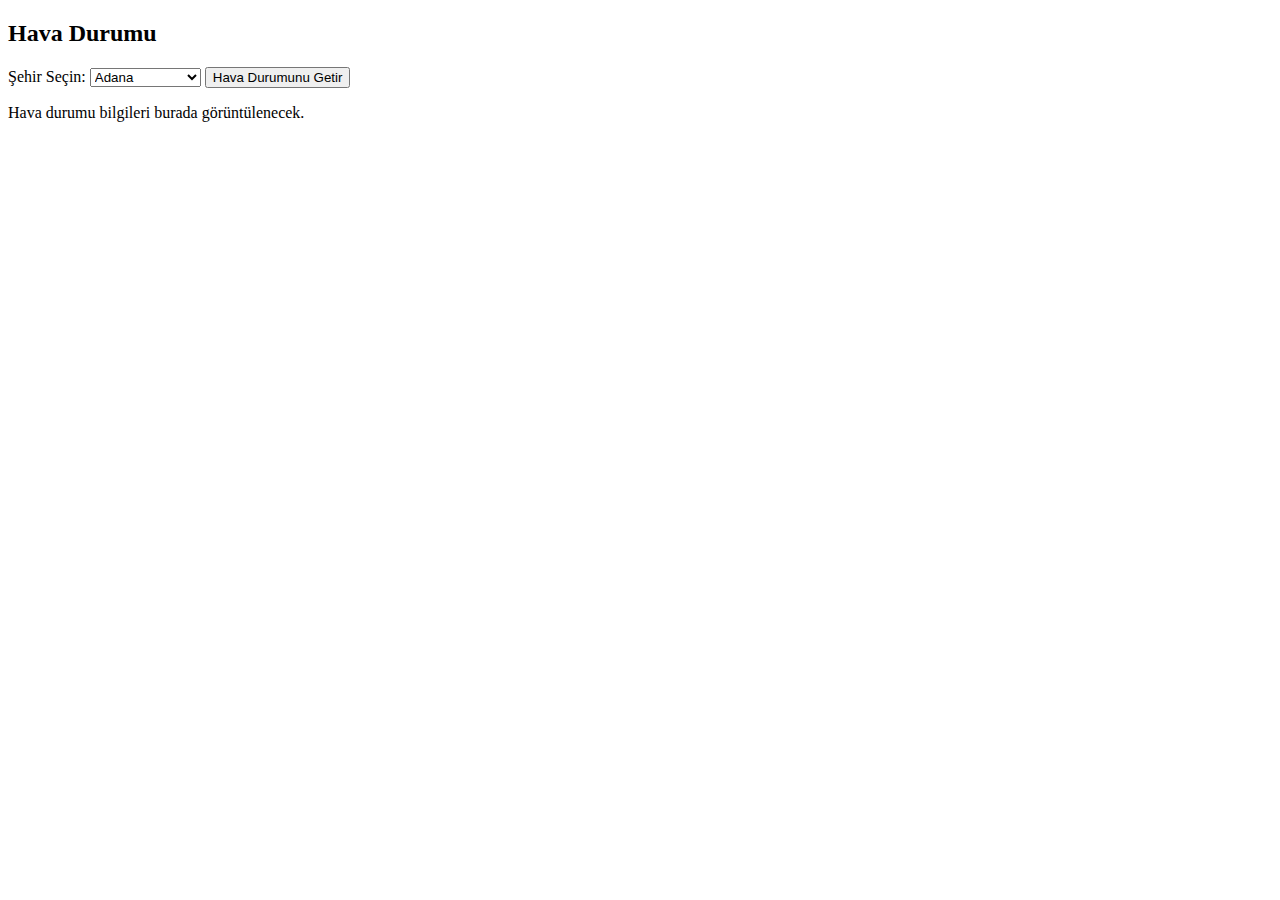
==== web/index.html @ 629f5ea4 "hava durumu api bağlantısı yapıldı" ====
<!DOCTYPE html>
<html lang="tr">
<head>
    <meta charset="UTF-8">
    <meta name="viewport" content="width=device-width, initial-scale=1.0">
    <title>Hava Durumu</title>
    <script defer src="assets/javascript/main.js"></script>
</head>
<body>
    <h2>Hava Durumu</h2>
    <label for="citySelect">Şehir Seçin:</label>
    <select id="citySelect"></select>
    <button onclick="fetchWeather()">Hava Durumunu Getir</button>
    
    <p id="weather">Hava durumu bilgileri burada görüntülenecek.</p>
</body>
</html>
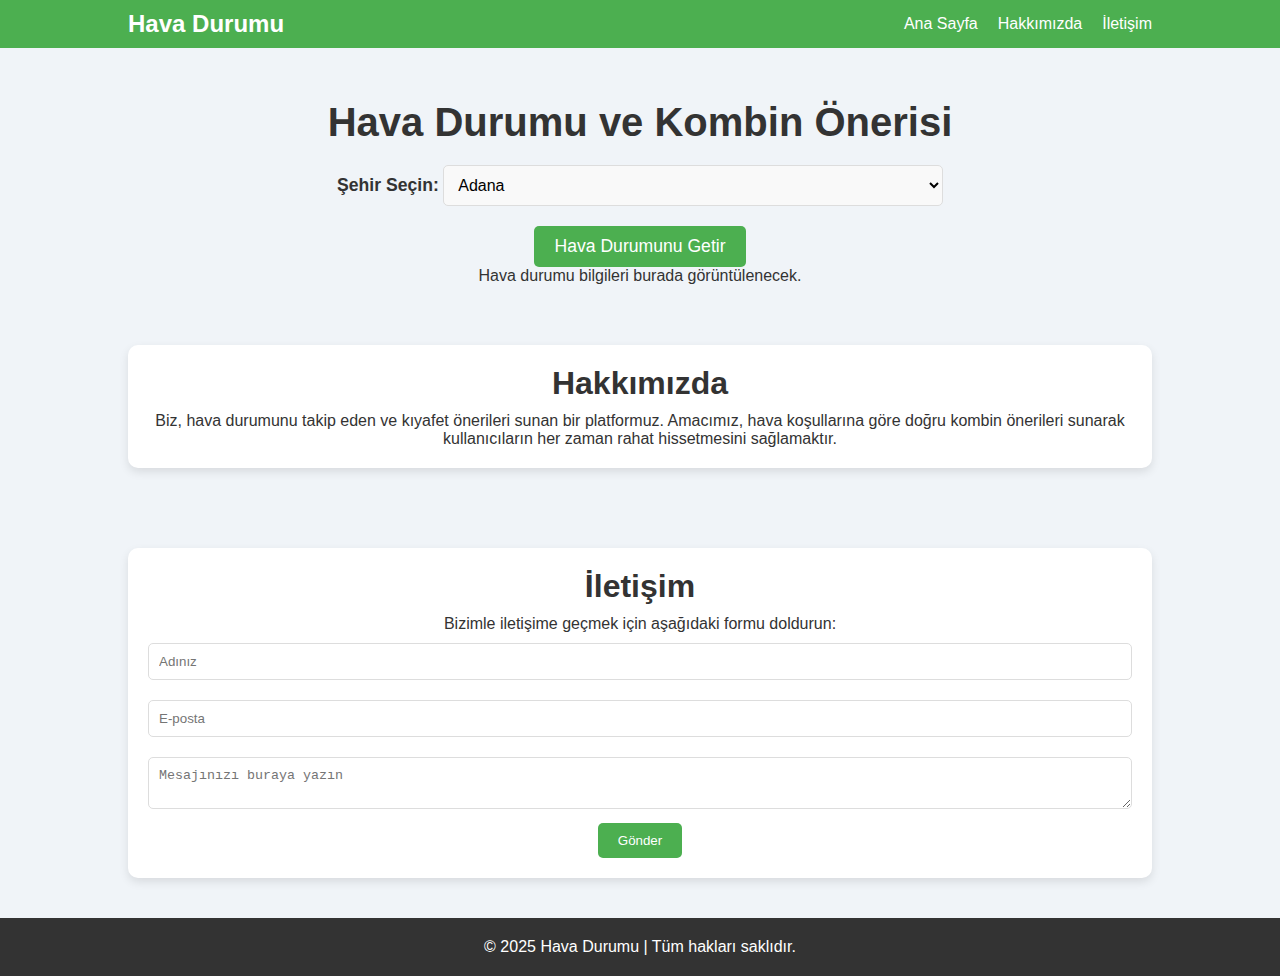
==== commit cadec348: "web sitesine tasarım eklendi" ====
--- a/web/index.html
+++ b/web/index.html
@@ -1,17 +1,65 @@
 <!DOCTYPE html>
 <html lang="tr">
+
 <head>
     <meta charset="UTF-8">
     <meta name="viewport" content="width=device-width, initial-scale=1.0">
-    <title>Hava Durumu</title>
+    <title>Hava Durumu ve Kombin Önerisi</title>
+    <link rel="stylesheet" href="assets/css/style.css"> <!-- CSS dosyasını ekledim -->
     <script defer src="assets/javascript/main.js"></script>
 </head>
+
 <body>
-    <h2>Hava Durumu</h2>
-    <label for="citySelect">Şehir Seçin:</label>
-    <select id="citySelect"></select>
-    <button onclick="fetchWeather()">Hava Durumunu Getir</button>
-    
-    <p id="weather">Hava durumu bilgileri burada görüntülenecek.</p>
+    <!-- Navbar -->
+    <nav class="navbar">
+        <div class="navbar-container">
+            <a href="#" class="navbar-logo">Hava Durumu</a>
+            <ul class="navbar-links">
+                <li><a href="#home">Ana Sayfa</a></li>
+                <li><a href="#about">Hakkımızda</a></li>
+                <li><a href="#contact">İletişim</a></li>
+            </ul>
+        </div>
+    </nav>
+
+    <!-- Ana Sayfa İçeriği -->
+    <section id="home" class="container">
+        <header>
+            <h1>Hava Durumu ve Kombin Önerisi</h1>
+        </header>
+        <div class="content">
+            <section class="weather-form">
+                <label for="citySelect">Şehir Seçin:</label>
+                <select id="citySelect" class="city-select"></select>
+                <button onclick="fetchWeather()" class="fetch-button">Hava Durumunu Getir</button>
+            </section>
+            <section class="weather-info">
+                <p id="weather">Hava durumu bilgileri burada görüntülenecek.</p>
+            </section>
+        </div>
+    </section>
+
+    <!-- Hakkımızda -->
+    <section id="about" class="about-section">
+        <h2>Hakkımızda</h2>
+        <p>Biz, hava durumunu takip eden ve kıyafet önerileri sunan bir platformuz. Amacımız, hava koşullarına göre doğru kombin önerileri sunarak kullanıcıların her zaman rahat hissetmesini sağlamaktır.</p>
+    </section>
+
+    <!-- İletişim -->
+    <section id="contact" class="contact-section">
+        <h2>İletişim</h2>
+        <p>Bizimle iletişime geçmek için aşağıdaki formu doldurun:</p>
+        <form id="contactForm">
+            <input type="text" placeholder="Adınız" required>
+            <input type="email" placeholder="E-posta" required>
+            <textarea placeholder="Mesajınızı buraya yazın" required></textarea>
+            <button type="submit">Gönder</button>
+        </form>
+    </section>
+
+    <footer>
+        <p>&copy; 2025 Hava Durumu | Tüm hakları saklıdır.</p>
+    </footer>
 </body>
+
 </html>
--- a/web/assets/css/style.css
+++ b/web/assets/css/style.css
@@ -0,0 +1,178 @@
+/* Genel Stil */
+* {
+    margin: 0;
+    padding: 0;
+    box-sizing: border-box;
+}
+
+body {
+    font-family: 'Arial', sans-serif;
+    background-color: #f0f4f8;
+    color: #333;
+    display: flex;
+    flex-direction: column;
+    align-items: center;
+    height: 100%;
+}
+
+/* Navbar */
+.navbar {
+    background-color: #4CAF50;
+    width: 100%;
+    padding: 10px 0;
+    position: fixed;
+    top: 0;
+    left: 0;
+    z-index: 100;
+}
+
+.navbar-container {
+    display: flex;
+    justify-content: space-between;
+    align-items: center;
+    width: 80%;
+    margin: 0 auto;
+}
+
+.navbar-logo {
+    color: white;
+    font-size: 1.5rem;
+    font-weight: bold;
+    text-decoration: none;
+}
+
+.navbar-links {
+    list-style: none;
+    display: flex;
+    gap: 20px;
+}
+
+.navbar-links li a {
+    color: white;
+    text-decoration: none;
+    font-size: 1rem;
+}
+
+.navbar-links li a:hover {
+    color: #ffeb3b;
+}
+
+/* Sayfa İçeriği */
+.container {
+    margin-top: 80px; /* Navbar'ın altında bir boşluk bırakmak için */
+    text-align: center;
+    padding: 20px;
+}
+
+/* Header */
+header h1 {
+    font-size: 2.5rem;
+    color: #333;
+    margin-bottom: 20px;
+}
+
+/* Form */
+.weather-form label {
+    font-size: 1.1rem;
+    font-weight: bold;
+    margin-bottom: 10px;
+    display: inline-block;
+}
+
+.city-select {
+    padding: 10px;
+    font-size: 1rem;
+    margin-bottom: 20px;
+    width: 80%;
+    border: 1px solid #ddd;
+    border-radius: 5px;
+    background-color: #f9f9f9;
+}
+
+.fetch-button {
+    background-color: #4CAF50;
+    color: white;
+    padding: 10px 20px;
+    font-size: 1.1rem;
+    border: none;
+    border-radius: 5px;
+    cursor: pointer;
+    transition: background-color 0.3s;
+}
+
+.fetch-button:hover {
+    background-color: #45a049;
+}
+
+/* Hakkımızda ve İletişim */
+.about-section, .contact-section {
+    width: 80%;
+    margin: 40px 0;
+    padding: 20px;
+    text-align: center;
+    background-color: #fff;
+    border-radius: 10px;
+    box-shadow: 0 4px 10px rgba(0, 0, 0, 0.1);
+}
+
+.about-section h2, .contact-section h2 {
+    font-size: 2rem;
+    margin-bottom: 10px;
+}
+
+.contact-section form input, .contact-section form textarea {
+    width: 100%;
+    padding: 10px;
+    margin: 10px 0;
+    border-radius: 5px;
+    border: 1px solid #ddd;
+}
+
+.contact-section form button {
+    background-color: #4CAF50;
+    color: white;
+    padding: 10px 20px;
+    border: none;
+    border-radius: 5px;
+    cursor: pointer;
+}
+
+.contact-section form button:hover {
+    background-color: #45a049;
+}
+
+/* Footer */
+footer {
+    text-align: center;
+    padding: 20px;
+    background-color: #333;
+    color: white;
+    width: 100%;
+    position: relative;
+    bottom: 0;
+}
+
+/* Responsive Tasarım */
+@media (max-width: 768px) {
+    .navbar-container {
+        flex-direction: column;
+        align-items: center;
+    }
+
+    .navbar-links {
+        flex-direction: column;
+        gap: 15px;
+    }
+
+    .fetch-button {
+        width: 100%;
+    }
+
+    .city-select {
+        width: 100%;
+    }
+
+    .about-section, .contact-section {
+        width: 90%;
+    }
+}
